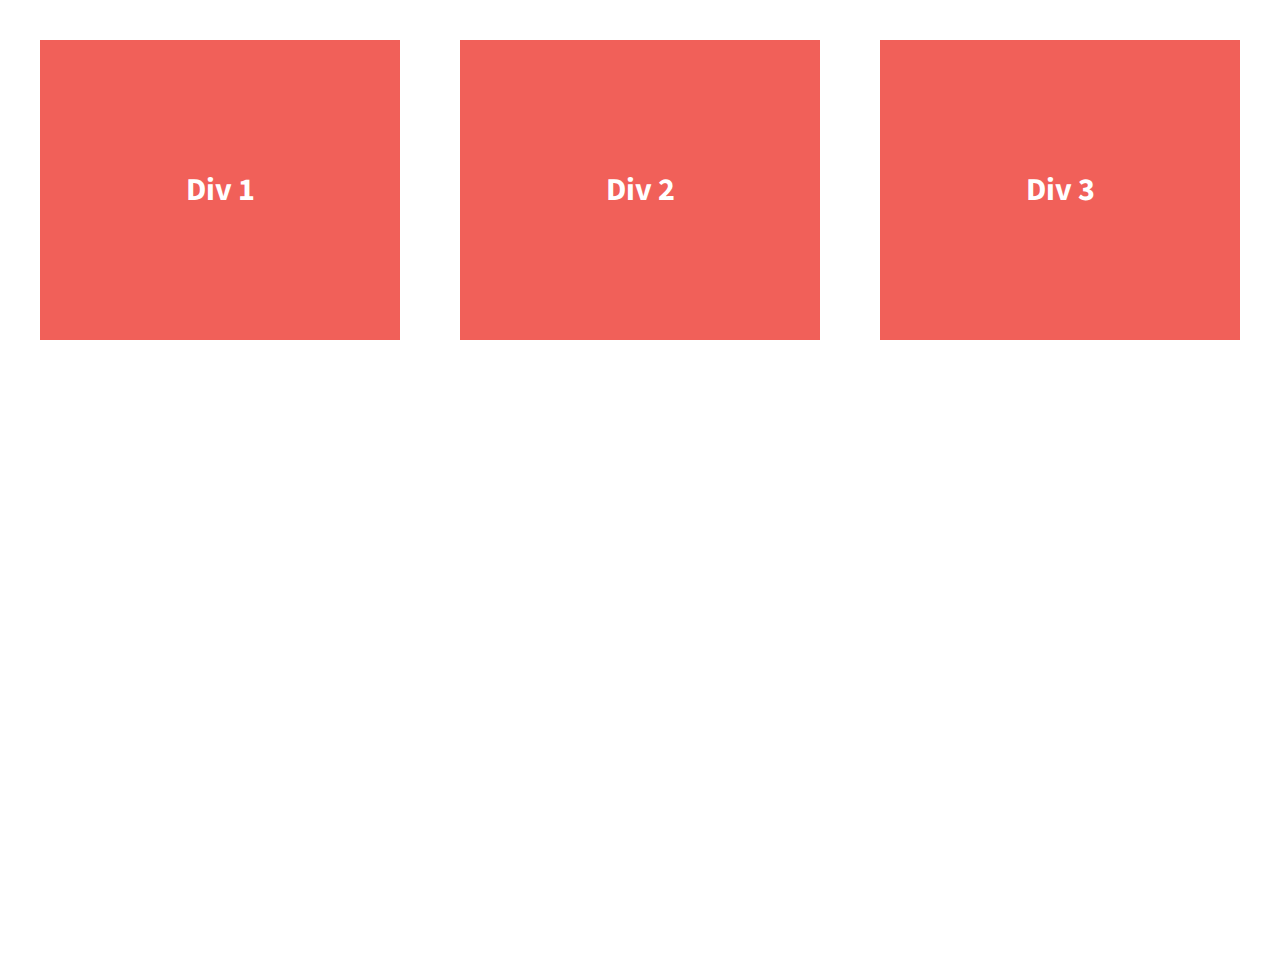
==== 206-divs-flexbox-starter/index.html @ a04b8d76 "Initial commit" ====
<!doctype html>
<html class="no-js" lang="">
    <head>
        <meta charset="utf-8">
        <meta http-equiv="x-ua-compatible" content="ie=edge">
        <title>Make me into a grid!</title>
        <meta name="description" content="">
        <meta name="viewport" content="width=device-width, initial-scale=1">

        <link rel="apple-touch-icon" href="apple-touch-icon.png">
        <!-- Place favicon.ico in the root directory -->

        <link rel="stylesheet" href="css/normalize.css">
        <link rel="stylesheet" href="css/main.css">
        <script src="js/vendor/modernizr-2.8.3.min.js"></script>
        <link href='http://fonts.googleapis.com/css?family=Lora:700' rel='stylesheet' type='text/css'>
        <link href='http://fonts.googleapis.com/css?family=Source+Sans+Pro:400,700' rel='stylesheet' type='text/css'>
    </head>
    <body>
        <!--[if lt IE 8]>
            <p class="browserupgrade">You are using an <strong>outdated</strong> browser. Please <a href="http://browsehappy.com/">upgrade your browser</a> to improve your experience.</p>
        <![endif]-->
       
        <section class="wrapper">
            <div class="div-1">
                Div 1
            </div>
            <div class="div-2">
                Div 2
            </div>
            <div class="div-3">
                Div 3
            </div>
        </section>    

        <script src="https://ajax.googleapis.com/ajax/libs/jquery/1.11.3/jquery.min.js"></script>
        <script>window.jQuery || document.write('<script src="js/vendor/jquery-1.11.3.min.js"><\/script>')</script>
        <script src="js/plugins.js"></script>
        <script src="js/main.js"></script>

        <!-- Google Analytics: change UA-XXXXX-X to be your site's ID. -->
        <script>
            (function(b,o,i,l,e,r){b.GoogleAnalyticsObject=l;b[l]||(b[l]=
            function(){(b[l].q=b[l].q||[]).push(arguments)});b[l].l=+new Date;
            e=o.createElement(i);r=o.getElementsByTagName(i)[0];
            e.src='https://www.google-analytics.com/analytics.js';
            r.parentNode.insertBefore(e,r)}(window,document,'script','ga'));
            ga('create','UA-XXXXX-X','auto');ga('send','pageview');
        </script>
    </body>
</html>
---- 206-divs-flexbox-starter/css/main.css ----
/*! HTML5 Boilerplate v5.2.0 | MIT License | https://html5boilerplate.com/ */

/*
 * What follows is the result of much research on cross-browser styling.
 * Credit left inline and big thanks to Nicolas Gallagher, Jonathan Neal,
 * Kroc Camen, and the H5BP dev community and team.
 */

/* ==========================================================================
   Base styles: opinionated defaults
   ========================================================================== */

html {
    color: #222;
    font-size: 1em;
    line-height: 1.4;
}

/*
 * Remove text-shadow in selection highlight:
 * https://twitter.com/miketaylr/status/12228805301
 *
 * These selection rule sets have to be separate.
 * Customize the background color to match your design.
 */

::-moz-selection {
    background: #b3d4fc;
    text-shadow: none;
}

::selection {
    background: #b3d4fc;
    text-shadow: none;
}

/*
 * A better looking default horizontal rule
 */

hr {
    display: block;
    height: 1px;
    border: 0;
    border-top: 1px solid #ccc;
    margin: 1em 0;
    padding: 0;
}

/*
 * Remove the gap between audio, canvas, iframes,
 * images, videos and the bottom of their containers:
 * https://github.com/h5bp/html5-boilerplate/issues/440
 */

audio,
canvas,
iframe,
img,
svg,
video {
    vertical-align: middle;
}

/*
 * Remove default fieldset styles.
 */

fieldset {
    border: 0;
    margin: 0;
    padding: 0;
}

/*
 * Allow only vertical resizing of textareas.
 */

textarea {
    resize: vertical;
}

/* ==========================================================================
   Browser Upgrade Prompt
   ========================================================================== */

.browserupgrade {
    margin: 0.2em 0;
    background: #ccc;
    color: #000;
    padding: 0.2em 0;
}

/* ==========================================================================
   Author's custom styles
   ========================================================================== */


html {
  background-color: #fff;
  height: 100%;
}

body {
  font-family: 'Source Sans Pro', sans-serif;
  padding: 2em;
  font-size: 1.25em;
  height: 100%;
}

.wrapper {
  /*add display:flex and set justify-content to space-between*/
  display: flex;
  justify-content: space-between;
  font-weight: 700;
}

.div-1, .div-2, .div-3 {
  /*give the divs a width of 30%, add display:flex, set justify-content and align-items to center*/
  display: flex;
  justify-content: center;
  align-items: center;
  color: #fff;
  line-height: 1.5em;
  font-size: 1.6em;
  background-color: #f16059;
  height: 300px;
  width: 30%
}




/* ==========================================================================
   Helper classes
   ========================================================================== */

/*
 * Hide visually and from screen readers:
 */

.hidden {
    display: none !important;
}

/*
 * Hide only visually, but have it available for screen readers:
 * http://snook.ca/archives/html_and_css/hiding-content-for-accessibility
 */

.visuallyhidden {
    border: 0;
    clip: rect(0 0 0 0);
    height: 1px;
    margin: -1px;
    overflow: hidden;
    padding: 0;
    position: absolute;
    width: 1px;
}

/*
 * Extends the .visuallyhidden class to allow the element
 * to be focusable when navigated to via the keyboard:
 * https://www.drupal.org/node/897638
 */

.visuallyhidden.focusable:active,
.visuallyhidden.focusable:focus {
    clip: auto;
    height: auto;
    margin: 0;
    overflow: visible;
    position: static;
    width: auto;
}

/*
 * Hide visually and from screen readers, but maintain layout
 */

.invisible {
    visibility: hidden;
}

/*
 * Clearfix: contain floats
 *
 * For modern browsers
 * 1. The space content is one way to avoid an Opera bug when the
 *    `contenteditable` attribute is included anywhere else in the document.
 *    Otherwise it causes space to appear at the top and bottom of elements
 *    that receive the `clearfix` class.
 * 2. The use of `table` rather than `block` is only necessary if using
 *    `:before` to contain the top-margins of child elements.
 */

.clearfix:before,
.clearfix:after {
    content: " "; /* 1 */
    display: table; /* 2 */
}

.clearfix:after {
    clear: both;
}

/* ==========================================================================
   EXAMPLE Media Queries for Responsive Design.
   These examples override the primary ('mobile first') styles.
   Modify as content requires.
   ========================================================================== */

@media print,
       (-webkit-min-device-pixel-ratio: 1.25),
       (min-resolution: 1.25dppx),
       (min-resolution: 120dpi) {
    /* Style adjustments for high resolution devices */
}

/* ==========================================================================
   Print styles.
   Inlined to avoid the additional HTTP request:
   http://www.phpied.com/delay-loading-your-print-css/
   ========================================================================== */

@media print {
    *,
    *:before,
    *:after {
        background: transparent !important;
        color: #000 !important; /* Black prints faster:
                                   http://www.sanbeiji.com/archives/953 */
        box-shadow: none !important;
        text-shadow: none !important;
    }

    a,
    a:visited {
        text-decoration: underline;
    }

    a[href]:after {
        content: " (" attr(href) ")";
    }

    abbr[title]:after {
        content: " (" attr(title) ")";
    }

    /*
     * Don't show links that are fragment identifiers,
     * or use the `javascript:` pseudo protocol
     */

    a[href^="#"]:after,
    a[href^="javascript:"]:after {
        content: "";
    }

    pre,
    blockquote {
        border: 1px solid #999;
        page-break-inside: avoid;
    }

    /*
     * Printing Tables:
     * http://css-discuss.incutio.com/wiki/Printing_Tables
     */

    thead {
        display: table-header-group;
    }

    tr,
    img {
        page-break-inside: avoid;
    }

    img {
        max-width: 100% !important;
    }

    p,
    h2,
    h3 {
        orphans: 3;
        widows: 3;
    }

    h2,
    h3 {
        page-break-after: avoid;
    }
}
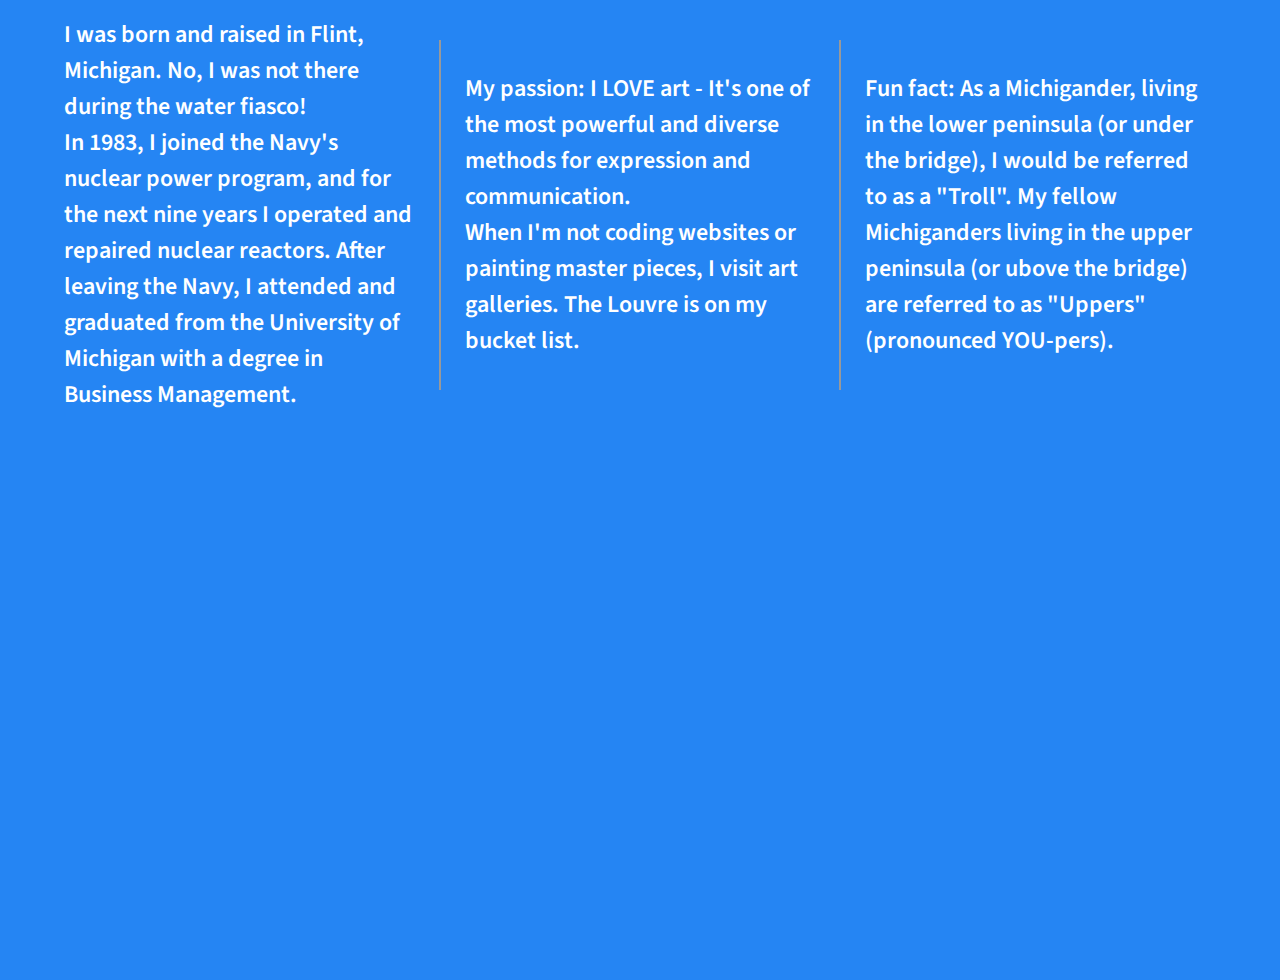
==== commit e25eaddf: "Initial commit" ====
--- a/206-divs-flexbox-starter/index.html
+++ b/206-divs-flexbox-starter/index.html
@@ -23,13 +23,17 @@
        
         <section class="wrapper">
             <div class="div-1">
-                Div 1
+                I was born and raised in Flint, Michigan. No, I was not there during the water fiasco! <br>In 1983, I joined the Navy's nuclear
+                power program, and for the next nine years I operated and repaired nuclear reactors. After leaving the Navy, I attended and
+                graduated from the University of Michigan with a degree in Business Management. 
             </div>
             <div class="div-2">
-                Div 2
+                My passion: I LOVE art - It's one of the most powerful and diverse methods for expression and communication. <br>When I'm not
+                coding websites or painting master pieces, I visit art galleries. The Louvre is on my bucket list.
             </div>
             <div class="div-3">
-                Div 3
+                Fun fact: As a Michigander, living in the lower peninsula (or under the bridge), I would be referred to as a "Troll". 
+                My fellow Michiganders living in the upper peninsula (or ubove the bridge) are referred to as "Uppers" (pronounced YOU-pers). 
             </div>
         </section>    
 
--- a/206-divs-flexbox-starter/css/main.css
+++ b/206-divs-flexbox-starter/css/main.css
@@ -106,13 +106,15 @@
   padding: 2em;
   font-size: 1.25em;
   height: 100%;
+  background:#2585f3;
 }
 
 .wrapper {
   /*add display:flex and set justify-content to space-between*/
   display: flex;
-  justify-content: space-between;
-  font-weight: 700;
+  justify-content:center;
+  align-content: space-around;
+  font-weight: 600;
 }
 
 .div-1, .div-2, .div-3 {
@@ -122,10 +124,17 @@
   align-items: center;
   color: #fff;
   line-height: 1.5em;
-  font-size: 1.6em;
-  background-color: #f16059;
-  height: 300px;
-  width: 30%
+  font-size: 1.2em;
+  /*background-color: #f16059;*/
+  height: 350px;
+  width: 33.33%;
+  padding-left: 2%;
+  padding-right: 2%;
+}
+
+.div-2{
+    border-right: #999 solid 2px;
+    border-left: #999 solid 2px;
 }
 
 
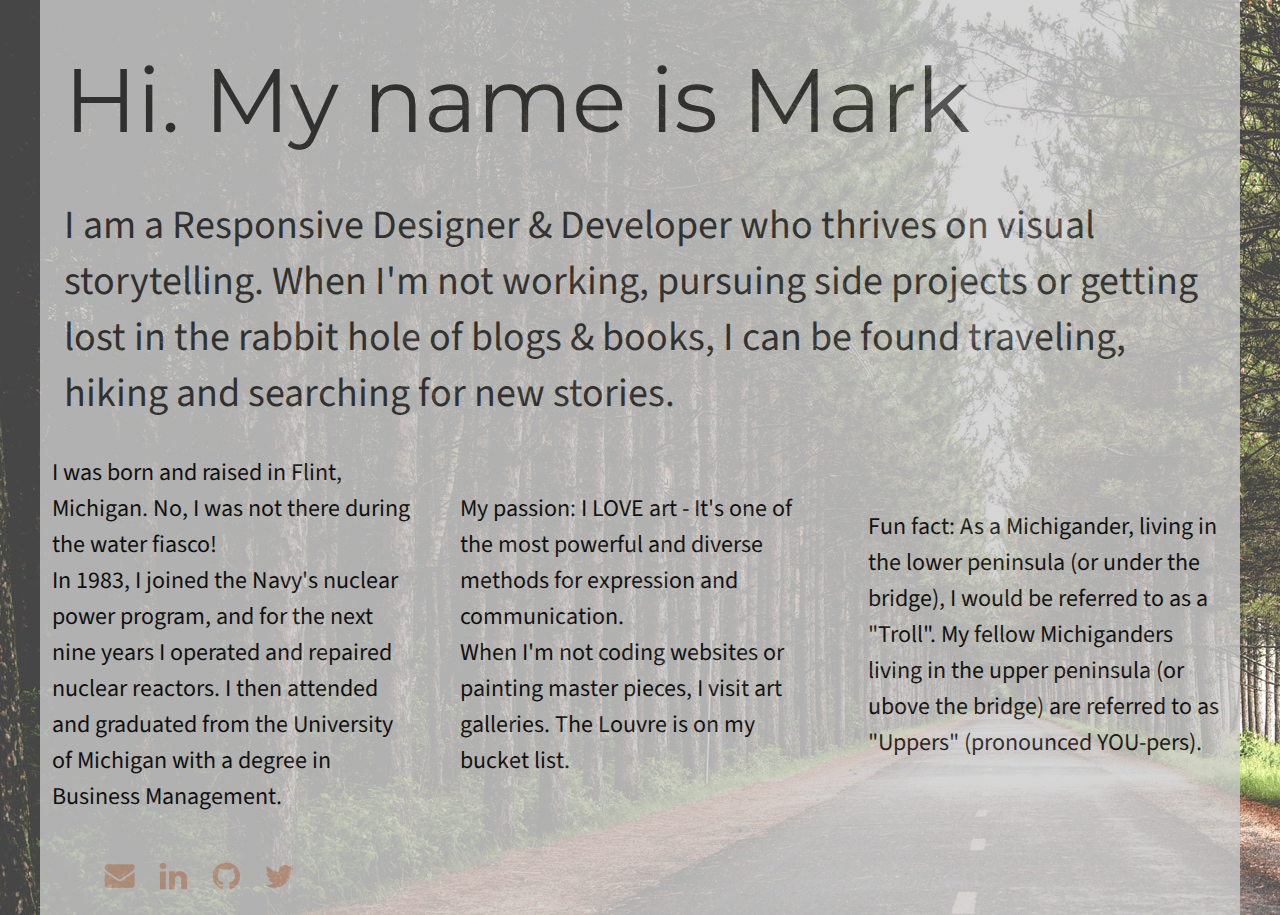
==== commit 90c6c6bc: "Finish site layout with Flexbox" ====
--- a/206-divs-flexbox-starter/index.html
+++ b/206-divs-flexbox-starter/index.html
@@ -13,6 +13,7 @@
         <link rel="stylesheet" href="css/normalize.css">
         <link rel="stylesheet" href="css/main.css">
         <script src="js/vendor/modernizr-2.8.3.min.js"></script>
+        <link href="https://fonts.googleapis.com/css2?family=Montserrat:wght@600&display=swap" rel="stylesheet">
         <link href='http://fonts.googleapis.com/css?family=Lora:700' rel='stylesheet' type='text/css'>
         <link href='http://fonts.googleapis.com/css?family=Source+Sans+Pro:400,700' rel='stylesheet' type='text/css'>
     </head>
@@ -22,9 +23,17 @@
         <![endif]-->
        
         <section class="wrapper">
+            <header class="indent">
+                Hi.  My name is Mark
+            </header>
+            <main class="indent">
+                I am a Responsive Designer & Developer who thrives on visual storytelling.  When I'm not
+                working, pursuing side projects or getting lost in the rabbit hole of blogs & books, I 
+                can be found traveling, hiking and searching for new stories.
+            </main>
             <div class="div-1">
                 I was born and raised in Flint, Michigan. No, I was not there during the water fiasco! <br>In 1983, I joined the Navy's nuclear
-                power program, and for the next nine years I operated and repaired nuclear reactors. After leaving the Navy, I attended and
+                power program, and for the next nine years I operated and repaired nuclear reactors. I then attended and
                 graduated from the University of Michigan with a degree in Business Management. 
             </div>
             <div class="div-2">
@@ -35,6 +44,26 @@
                 Fun fact: As a Michigander, living in the lower peninsula (or under the bridge), I would be referred to as a "Troll". 
                 My fellow Michiganders living in the upper peninsula (or ubove the bridge) are referred to as "Uppers" (pronounced YOU-pers). 
             </div>
+            <footer class="indent">
+                <ul>
+                    <li>
+                        <a href="mailto:mark@hotchkisscoding.com">
+                        <img src="img/envelope.png" alt="email"></a>
+                    </li>
+                    <li>
+                        <a href="http://www.linkedin.com/in/mark-hotchkiss">
+                        <img src="img/linkedin.png" alt="linkedin"></a>
+                    </li>
+                    <li>
+                         <a href="https://markahotchkiss.github.io/Mark-Hotchkiss/">
+                        <img src="img/github.png" alt="github"></a>
+                    </li>
+                    <li>
+                        <a href="http://twitter.com/mhotchk">
+                        <img src="img/twitter.png" alt="twitter"></a>
+                    </li>
+                </ul>
+            </footer>
         </section>    
 
         <script src="https://ajax.googleapis.com/ajax/libs/jquery/1.11.3/jquery.min.js"></script>
--- a/206-divs-flexbox-starter/css/main.css
+++ b/206-divs-flexbox-starter/css/main.css
@@ -25,6 +25,11 @@
  */
 
 ::-moz-selection {
+    background: #b3d4fc;
+    text-shadow: none;
+}
+
+::selection {
     background: #b3d4fc;
     text-shadow: none;
 }
@@ -97,24 +102,78 @@
 
 
 html {
-  background-color: #fff;
+  /*background-color: #fff;*/
   height: 100%;
+  width: 100%
 }
 
 body {
   font-family: 'Source Sans Pro', sans-serif;
-  padding: 2em;
+  padding: 0 2em;
   font-size: 1.25em;
   height: 100%;
-  background:#2585f3;
+  /*background:#fff;*/
+  background-image: url("../img/bkgd.jpg");
+}
+
+header{
+    display: flex;
+    justify-content: flex-start;
+    align-items: center;
+    background-color: #ccc;opacity: 0.8;
+    height: 80px;
+    width: 100%;
+    color:rgb(3, 3, 3);
+    font-size: 4.5em;
+    padding-top: 2%;
+    margin-bottom: .5em;
+    margin-top: .4em;
+    font-family: 'Montserrat', sans-serif;
+}
+footer {
+    display: flex;
+    justify-content: flex-start;
+    align-items: center;
+    height: 80px;
+    width: 100%;
+    color:#fff;
+    background-color: #ccc;opacity: 0.8;
+}
+ul{
+    list-style: none;
+}
+ul li{
+    display: inline-block
+}
+ul img{
+    padding-right: 1em;
+}
+
+.indent{
+    padding-left: 2%;
+    padding-right: 2%;
+}
+
+main {
+    display: flex;
+    justify-content: center;
+    align-items: center;
+    /*background-image: url("../img/bkgd.jpg");*/
+    background-color: #ccc;opacity: 0.8;
+    height: 250px;
+    width: 100%;
+    color:rgb(3, 3, 3);
+    font-size: 2em;
 }
 
 .wrapper {
   /*add display:flex and set justify-content to space-between*/
   display: flex;
   justify-content:center;
-  align-content: space-around;
-  font-weight: 600;
+  align-items: center;
+  flex-flow: row wrap;
+  justify-content: space-between;
+  background-color: #ccc;opacity: 0.8;
 }
 
 .div-1, .div-2, .div-3 {
@@ -122,20 +181,20 @@
   display: flex;
   justify-content: center;
   align-items: center;
-  color: #fff;
+  color:rgb(3, 3, 3);
   line-height: 1.5em;
   font-size: 1.2em;
   /*background-color: #f16059;*/
-  height: 350px;
-  width: 33.33%;
-  padding-left: 2%;
-  padding-right: 2%;
-}
-
+  width: 30%;
+  height: 400px;
+  padding-left: 1%;
+  padding-right: 1%;
+}
+/*
 .div-2{
     border-right: #999 solid 2px;
     border-left: #999 solid 2px;
-}
+}*/
 
 
 
@@ -219,6 +278,18 @@
    These examples override the primary ('mobile first') styles.
    Modify as content requires.
    ========================================================================== */
+   
+/* If you'd like to try a different layout on Desktop and larger screens: */
+@media (min-width: 1200px) {
+    #div-1,
+    #div-2{
+       set your flex value to 1 50% 
+  }
+
+    #div-3 {
+        set your flex value to 1 100% 
+  }
+}
 
 @media print,
        (-webkit-min-device-pixel-ratio: 1.25),
@@ -302,4 +373,4 @@
     h3 {
         page-break-after: avoid;
     }
-}
+}